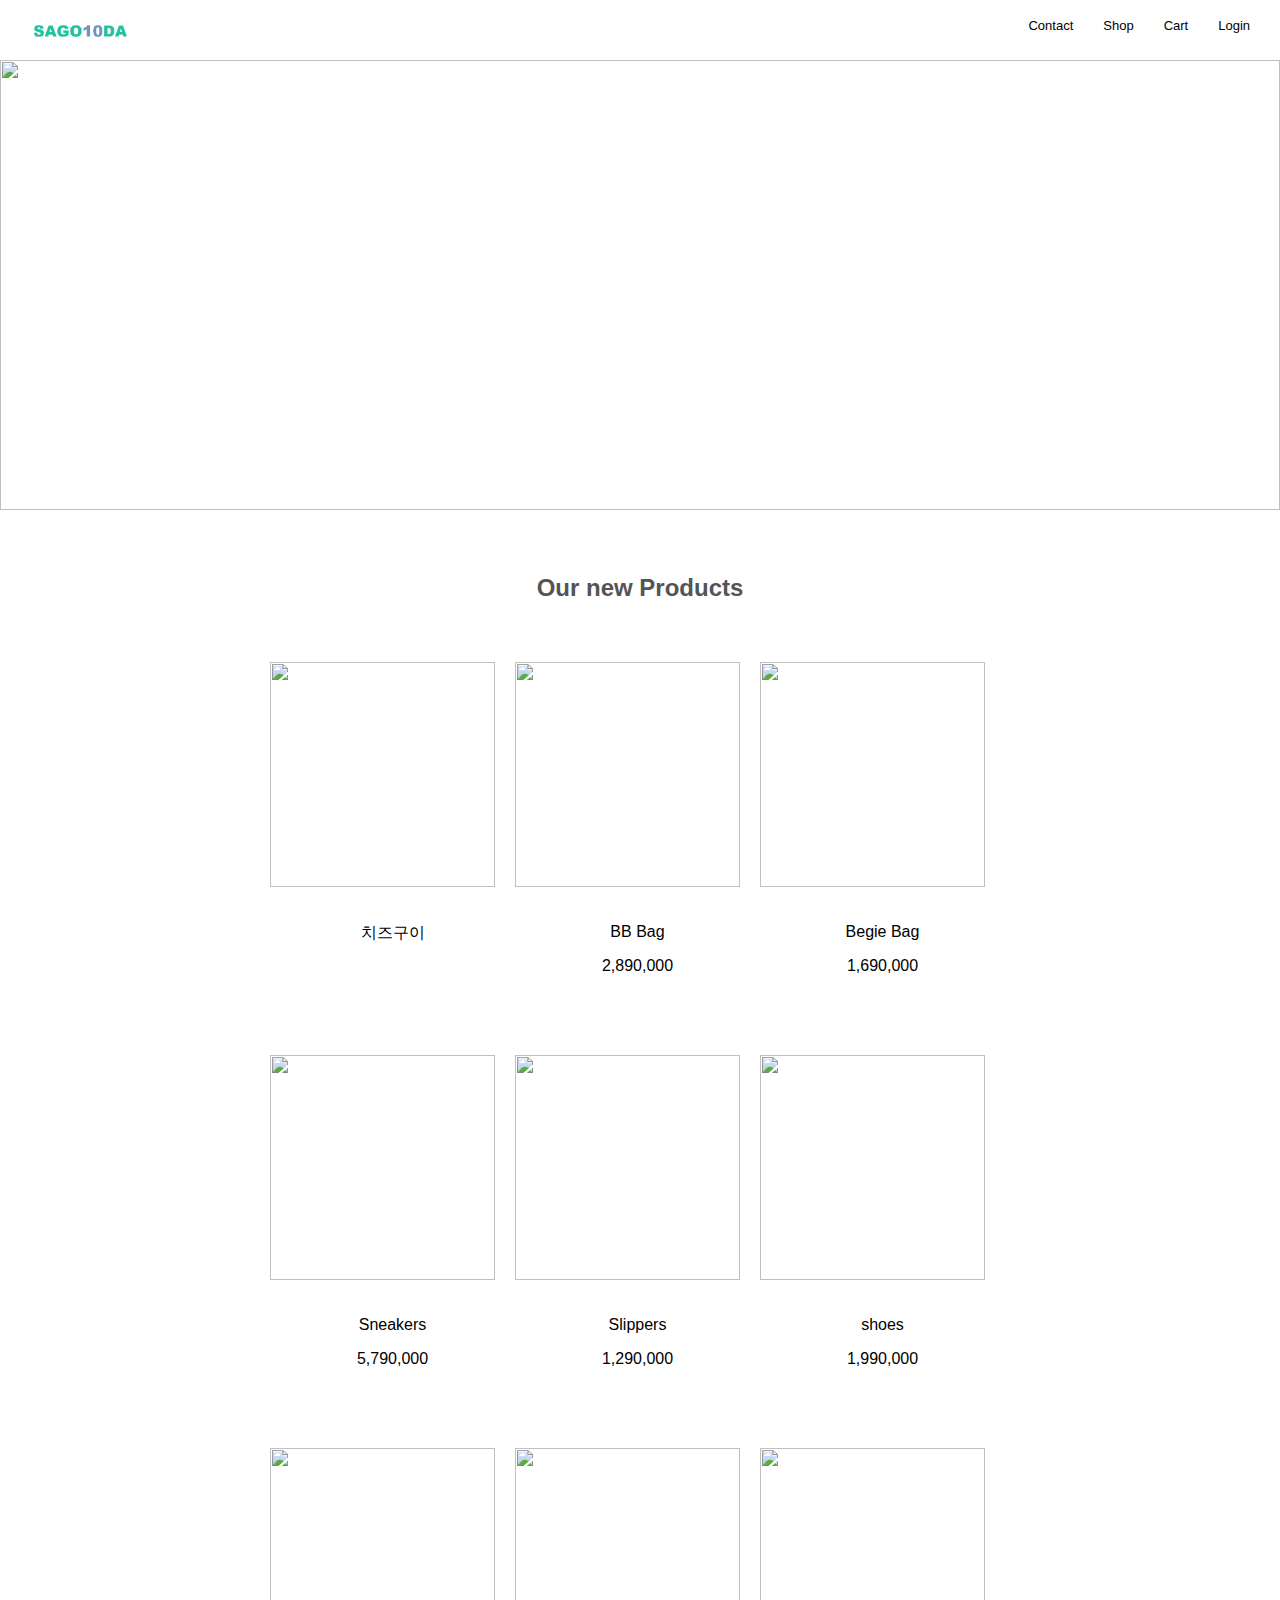
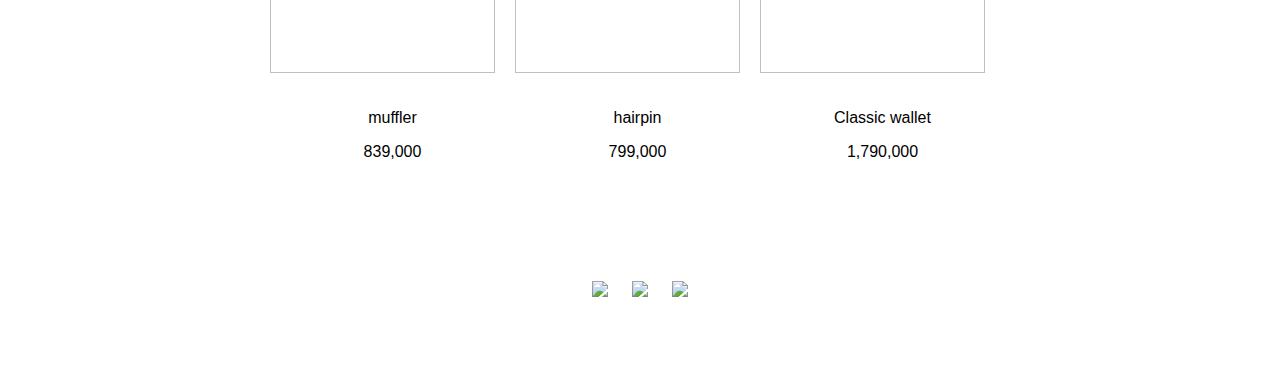
==== index.html @ 476355f1 "Update index.html" ====
<!DOCTYPE html>
<html>
  <head>
    <style>
      * {
        box-sizing: border-box;
      }

      body {
        margin: 0;
        min-width: 992px;
        font-family: "Helvetica";
      }

      .navbar{
       height: 60px;
       padding-left: 30px;
      }

      .logo{
        line-height: 60px;
        float: left;
      }

      .logo img{
        vertical-align: middle;
      }

      .navbar ul{
        float: right;
      }

      .navbar li{
       list-style-type: none;
        float: left;
        margin-right: 30px;
      }

      .navbar a{
        text-decoration: none;
        color: black;
        font-style: bold;
        font-size: 13px;
      }

      .hero_header{
        height: 450px;
        width: 100%;
      }

      body h1{
       text-align: center;
       margin-top: 60px;
       margin-bottom: 60px;
       font-size: 24px;
       font-style: bold;
       color: #545454;
      }

      .products {
        margin-left: auto;
       margin-right: auto;
       padding: 0;
       width: 740px;
        text-align: center;
      }
      
      .products img{
        width: 225px;
        height: 225px;
        margin-right: 20px;
        margin-bottom: 20px;
      }

      .products a{
        text-decoration: none;
        color: black;
        float: left;
        font-size: 16px;
      }

      .price{
        margin-top: 4px;
        margin-bottom: 80px;
      }

      .clearfix{
        clear: both;
      }

      .footer{
        text-align: center;
      }

      .footer img{
        margin-top: 40px;
        height: 20px;
        margin-bottom: 80px;
        margin-left: 10px;
        margin-right: 10px;
      }
      </style>
    <title>SimpleShop</title>
    <meta charset="utf-8" />
    <link href="css/style.css" rel="stylesheet"/>
  </head>
  

    

  
  <body>
    <div class="navbar">
      <a class="logo" href="#">
        <!--img src="https://static.balaan.co.kr/shop/data/skin/PC/img/banner/logo.png" height="20px"-->
         <img src="./ttttt.png" height="20px">
      </a>
      <ul>
        <li><a href="#">Contact</a></li>
        <li><a href="#">Shop</a></li>
        <li><a href="#">Cart</a></li>
        <li><a href="#">Login</a></li>
      </ul>
    </div>
    
    <img class="hero_header" src="https://media.tiffany.com/is/image/tiffanydm/HOLIDAY-BG-Hero-GiftsForHome-Desktop-1?$tile$&wid=2992&fmt=webp">
    <h1>Our new Products</h1>
    <div class="products">
      <a href="https://www.instagram.com/p/CBsP-evgoU8/?igshid=MDJmNzVkMjY=">
        <img src="./images/100.jpg">
        <p>치즈구이</p>
        <p class="price"></p>
      </a>
      <a href="asd.html">
        <img src="./images/010.jpg">
        <p>BB Bag</p>
        <p class="price">2,890,000</p>
      </a>
      <a href="asd.html">
        <img src="https://i.balaan.io/images/1d/1da0a7/1da0a702b8224c3b0c9fa5e1e7b2b1a5294aae6676d23966e78fc7f374f6ec7c.jpg">
        <p>Begie Bag</p>
        <p class="price">1,690,000</p>
      </a>
      <a href="https://www.instagram.com/p/CBsP-evgoU8/?igshid=MDJmNzVkMjY=">
        <img src="./images/001.jpg">
        <p>Sneakers</p>
        <p class="price">5,790,000</p>
      </a>
      <a href="asd.html">
        <img src="https://i.balaan.io/images/e1/e1baf2/e1baf24f6a693c762e391d40a5a8247e940b83c4df651678de759184ffbb7c5c.jpg">
        <p>Slippers</p>
        <p class="price">1,290,000</p>
      </a>
      <a href="asd.html">
        <img src="https://i.balaan.io/images/12/12ac46/12ac46ed6c03695bb4a2d11dcf3e82d764310cf78c98b2435ef4217106daeeec.jpg">
        <p>shoes</p>
        <p class="price">1,990,000</p>
      </a>
      <a href="asd.html">
        <img src="https://i.balaan.io/images/d8/d8f737/d8f737c24c8ea875630c989657ae93940fd9350c9d03b26dffe78886a36f26fd.jpg">
        <p>muffler</p>
        <p class="price">839,000</p>
      </a>
      <a href="asd.html">
        <img src="https://i.balaan.io/images/ff/ffbfc0/ffbfc0c098f2a6777f9a477fa88f34cfc09447dbde6a0cca229fabbe84e882e9.jpg">
        <p>hairpin</p>
        <p class="price">799,000</p>
      </a>
      <a href="asd.html">
        <img src="https://i.balaan.io/images/57/57e994/57e994bdffae0d15e58d9b5264df97588464cc0ce5302a619319e1e79ab4daa4.jpg">
        <p>Classic wallet</p>
        <p class="price">1,790,000</p>
      </a>
      <div class="clearfix"></div>
    </div>
    
    <div class="footer">
      <a href="#"><img src="https://play-lh.googleusercontent.com/ccWDU4A7fX1R24v-vvT480ySh26AYp97g1VrIB_FIdjRcuQB2JP2WdY7h_wVVAeSpg=w240-h480-rw"></a>
      <a href="#"><img src="https://lookaside.fbsbx.com/elementpath/media/?media_id=676073767417807&version=1669809588"></a>
      <a href="#"><img src="https://is1-ssl.mzstatic.com/image/thumb/Purple112/v4/90/e4/24/90e42469-ffb8-86fd-8e01-be5b32637017/ProductionAppIcon-1x_U007emarketing-0-7-0-0-0-85-220.png/230x0w.webp"></a>
    </div>
  </body>
</html>
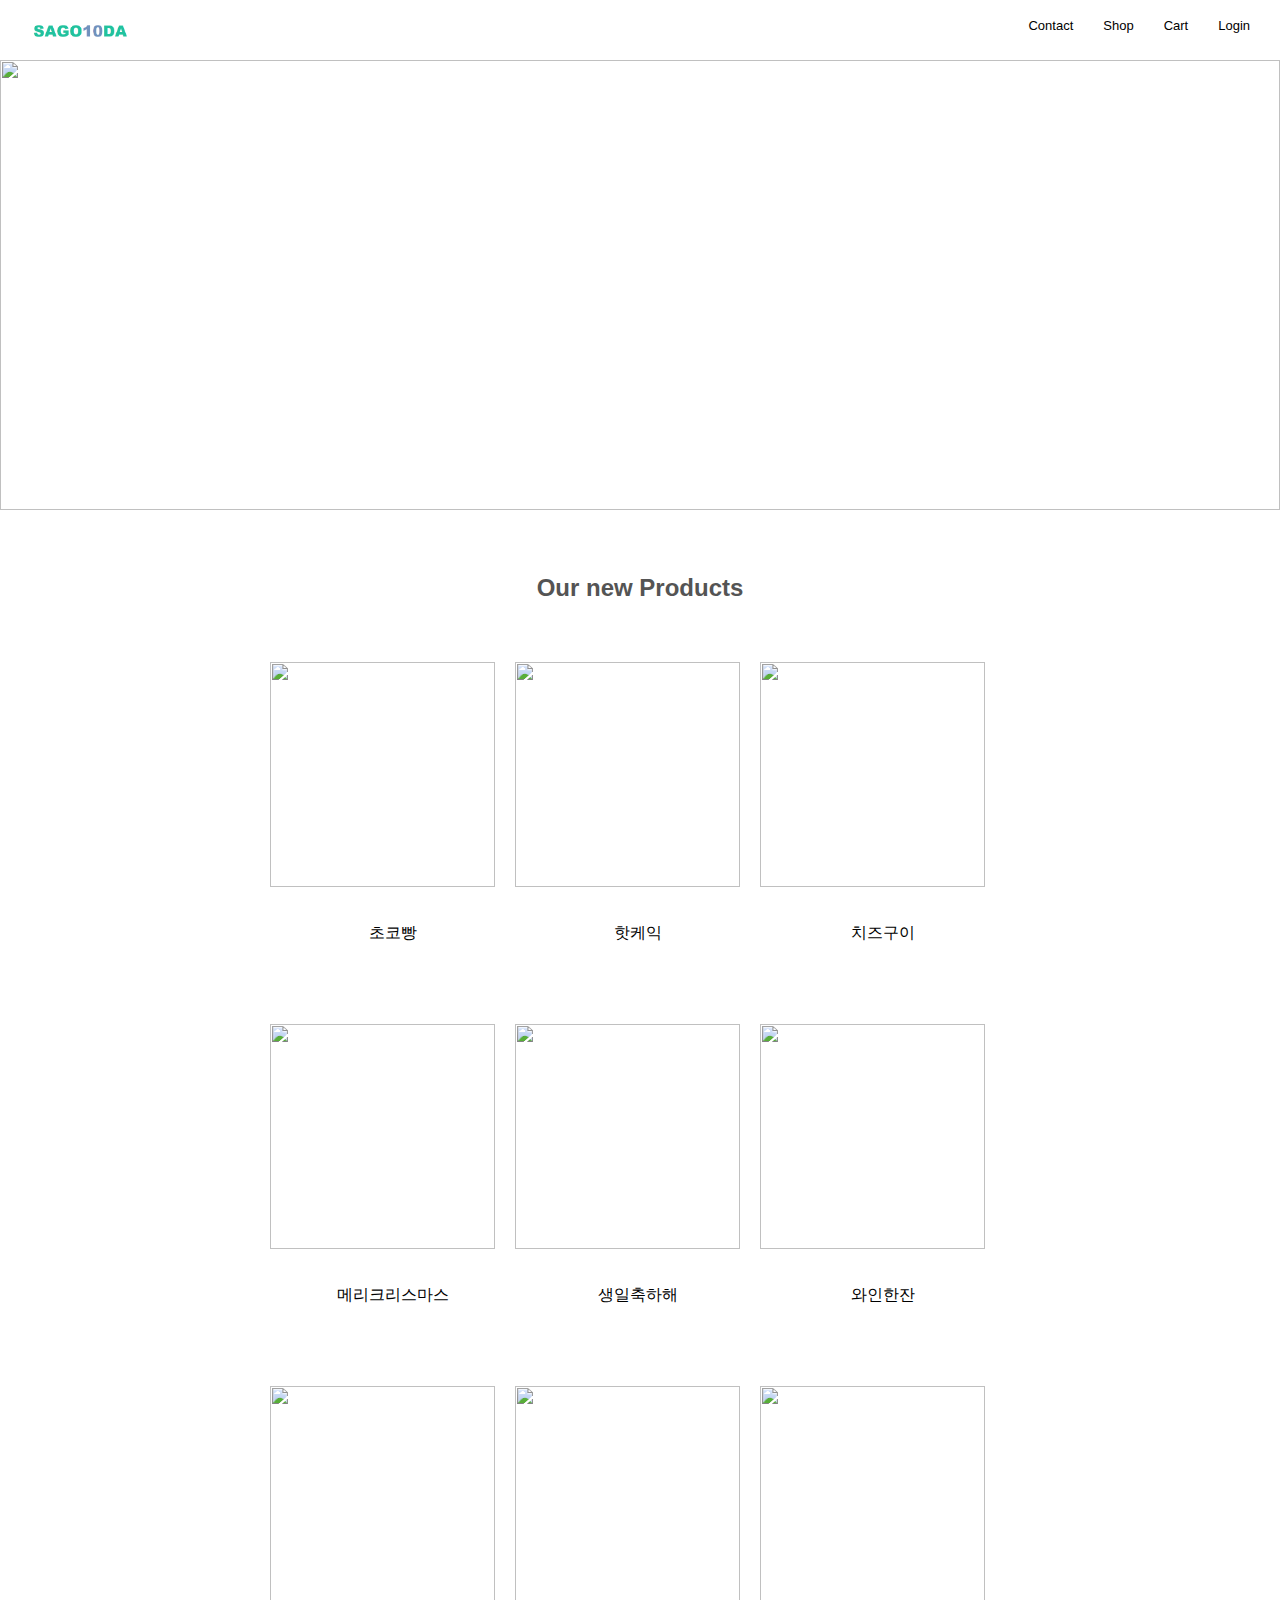
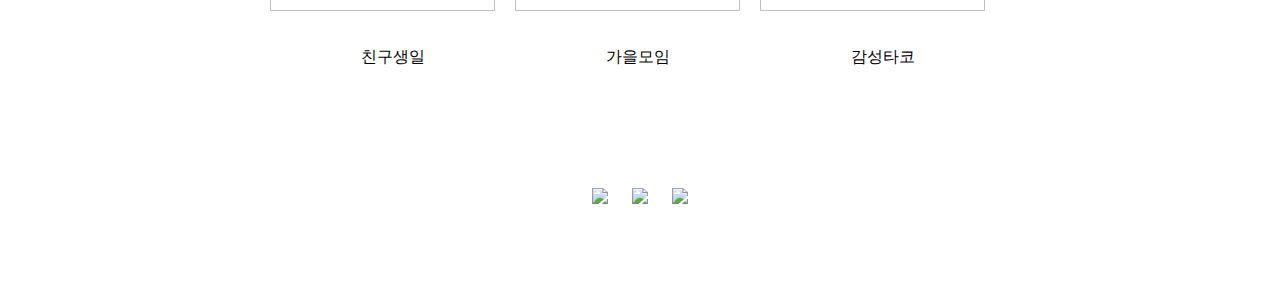
==== commit 64252589: "Update index.html" ====
--- a/index.html
+++ b/index.html
@@ -126,50 +126,50 @@
     <img class="hero_header" src="https://media.tiffany.com/is/image/tiffanydm/HOLIDAY-BG-Hero-GiftsForHome-Desktop-1?$tile$&wid=2992&fmt=webp">
     <h1>Our new Products</h1>
     <div class="products">
+      <a href="https://www.instagram.com/p/BRtOJfMhnwa/?igshid=MDJmNzVkMjY=">
+        <img src="./images/1000.jpg">
+        <p>초코빵</p>
+        <p class="price"></p>
+      </a>
+      <a href="https://www.instagram.com/p/BzS1Ueon6Nn/?igshid=MDJmNzVkMjY=">
+        <img src="./images/010.jpg">
+        <p>핫케익</p>
+        <p class="price"></p>
+      </a>
       <a href="https://www.instagram.com/p/CBsP-evgoU8/?igshid=MDJmNzVkMjY=">
-        <img src="./images/100.jpg">
+        <img src="./images/001.jpg">
         <p>치즈구이</p>
         <p class="price"></p>
       </a>
-      <a href="asd.html">
-        <img src="./images/010.jpg">
-        <p>BB Bag</p>
-        <p class="price">2,890,000</p>
+      <a href="https://www.instagram.com/p/BOcfPIvj9i3/?igshid=MDJmNzVkMjY=">
+        <img src="./images/200.jpg">
+        <p>메리크리스마스</p>
+        <p class="price"></p>
       </a>
-      <a href="asd.html">
-        <img src="https://i.balaan.io/images/1d/1da0a7/1da0a702b8224c3b0c9fa5e1e7b2b1a5294aae6676d23966e78fc7f374f6ec7c.jpg">
-        <p>Begie Bag</p>
-        <p class="price">1,690,000</p>
+      <a href="https://www.instagram.com/p/B4KPuj4HSOk/?igshid=MDJmNzVkMjY=">
+        <img src="./images/020.jpg">
+        <p>생일축하해</p>
+        <p class="price"></p>
       </a>
-      <a href="https://www.instagram.com/p/CBsP-evgoU8/?igshid=MDJmNzVkMjY=">
-        <img src="./images/001.jpg">
-        <p>Sneakers</p>
-        <p class="price">5,790,000</p>
+      <a href="https://www.instagram.com/p/BcueW0Tn6Ok/?igshid=MDJmNzVkMjY=">
+        <img src="./images/002.jpg">
+        <p>와인한잔</p>
+        <p class="price"></p>
       </a>
-      <a href="asd.html">
-        <img src="https://i.balaan.io/images/e1/e1baf2/e1baf24f6a693c762e391d40a5a8247e940b83c4df651678de759184ffbb7c5c.jpg">
-        <p>Slippers</p>
-        <p class="price">1,290,000</p>
+      <a href="https://www.instagram.com/p/BcOoNaRnT1K/?igshid=MDJmNzVkMjY=">
+        <img src="./images/300.jpg">
+        <p>친구생일</p>
+        <p class="price"></p>
       </a>
-      <a href="asd.html">
-        <img src="https://i.balaan.io/images/12/12ac46/12ac46ed6c03695bb4a2d11dcf3e82d764310cf78c98b2435ef4217106daeeec.jpg">
-        <p>shoes</p>
-        <p class="price">1,990,000</p>
+      <a href="https://www.instagram.com/p/B7dhG7eA7TA/?igshid=MDJmNzVkMjY=">
+        <img src="./images/030.jpg">
+        <p>가을모임</p>
+        <p class="price"></p>
       </a>
-      <a href="asd.html">
-        <img src="https://i.balaan.io/images/d8/d8f737/d8f737c24c8ea875630c989657ae93940fd9350c9d03b26dffe78886a36f26fd.jpg">
-        <p>muffler</p>
-        <p class="price">839,000</p>
-      </a>
-      <a href="asd.html">
-        <img src="https://i.balaan.io/images/ff/ffbfc0/ffbfc0c098f2a6777f9a477fa88f34cfc09447dbde6a0cca229fabbe84e882e9.jpg">
-        <p>hairpin</p>
-        <p class="price">799,000</p>
-      </a>
-      <a href="asd.html">
-        <img src="https://i.balaan.io/images/57/57e994/57e994bdffae0d15e58d9b5264df97588464cc0ce5302a619319e1e79ab4daa4.jpg">
-        <p>Classic wallet</p>
-        <p class="price">1,790,000</p>
+      <a href="https://www.instagram.com/p/BN_6JzLDAQr/?igshid=MDJmNzVkMjY=">
+        <img src="./images/003.jpg">
+        <p>감성타코</p>
+        <p class="price"></p>
       </a>
       <div class="clearfix"></div>
     </div>
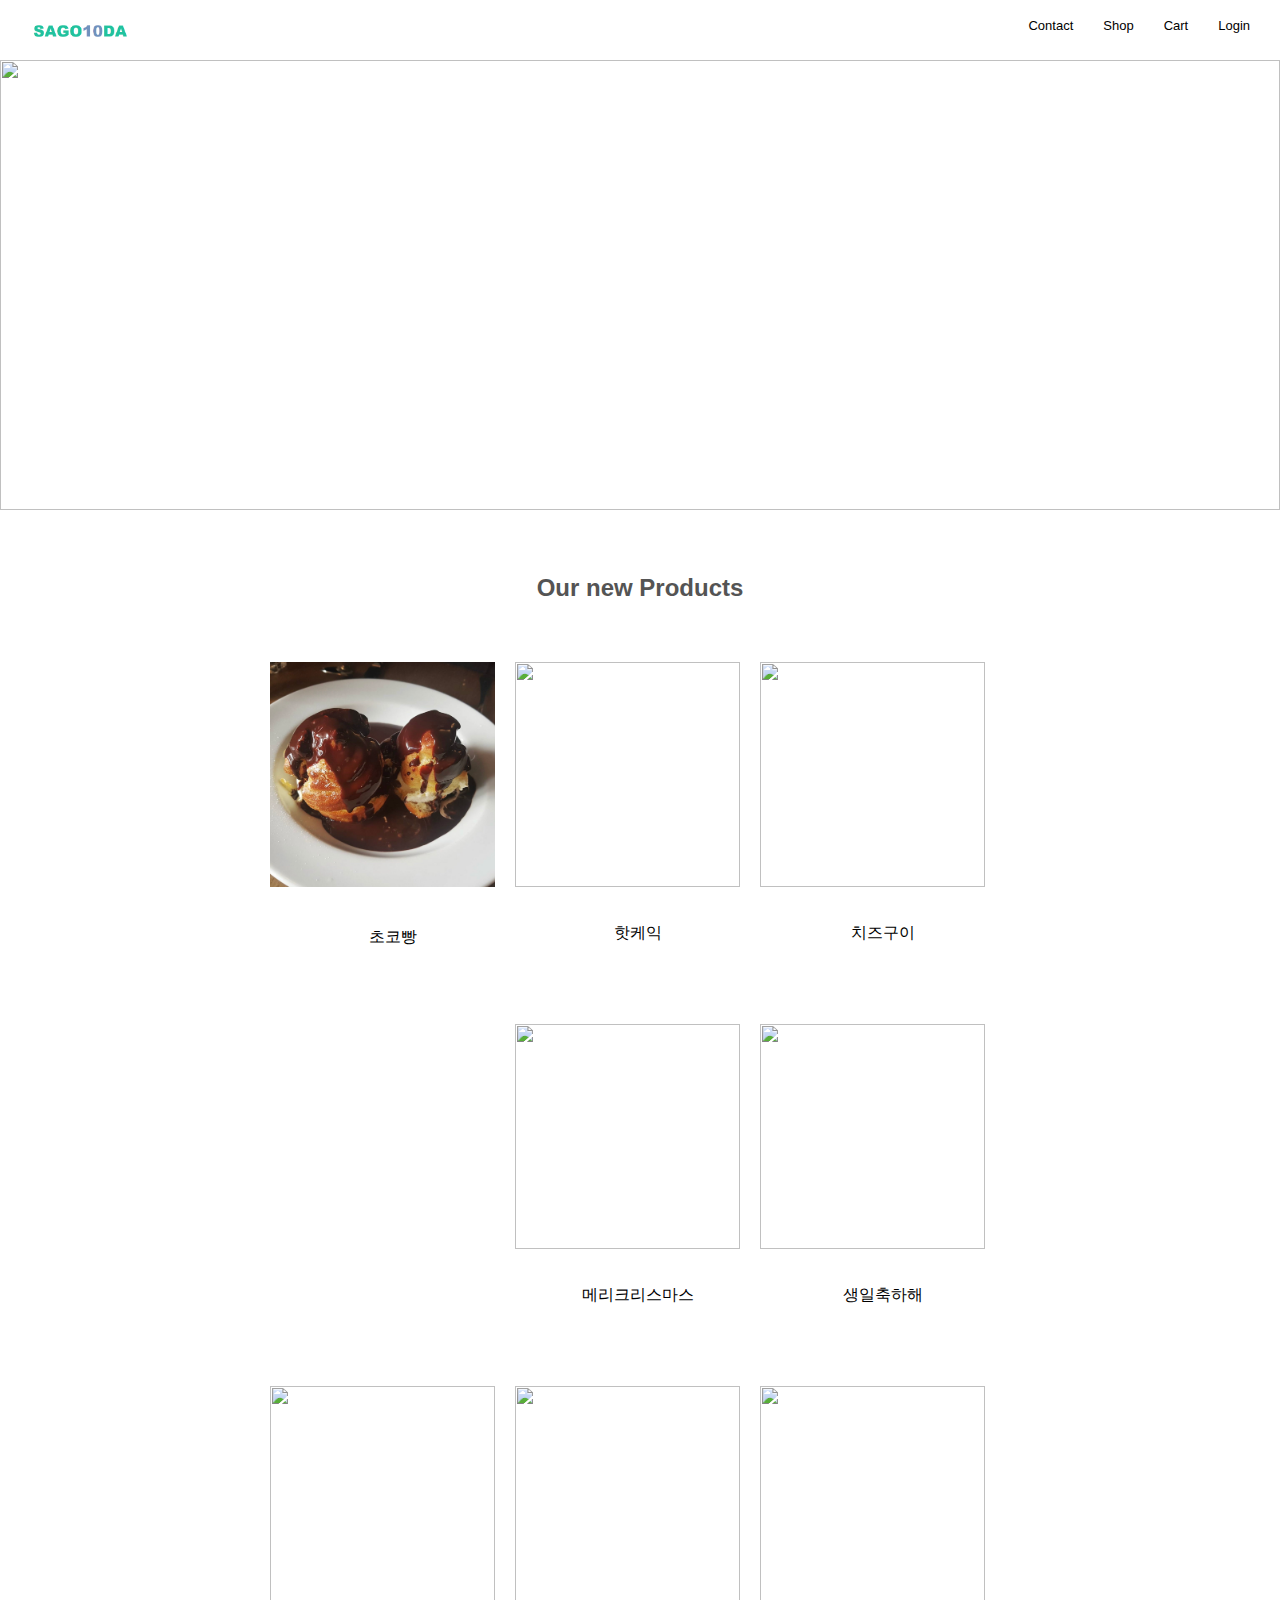
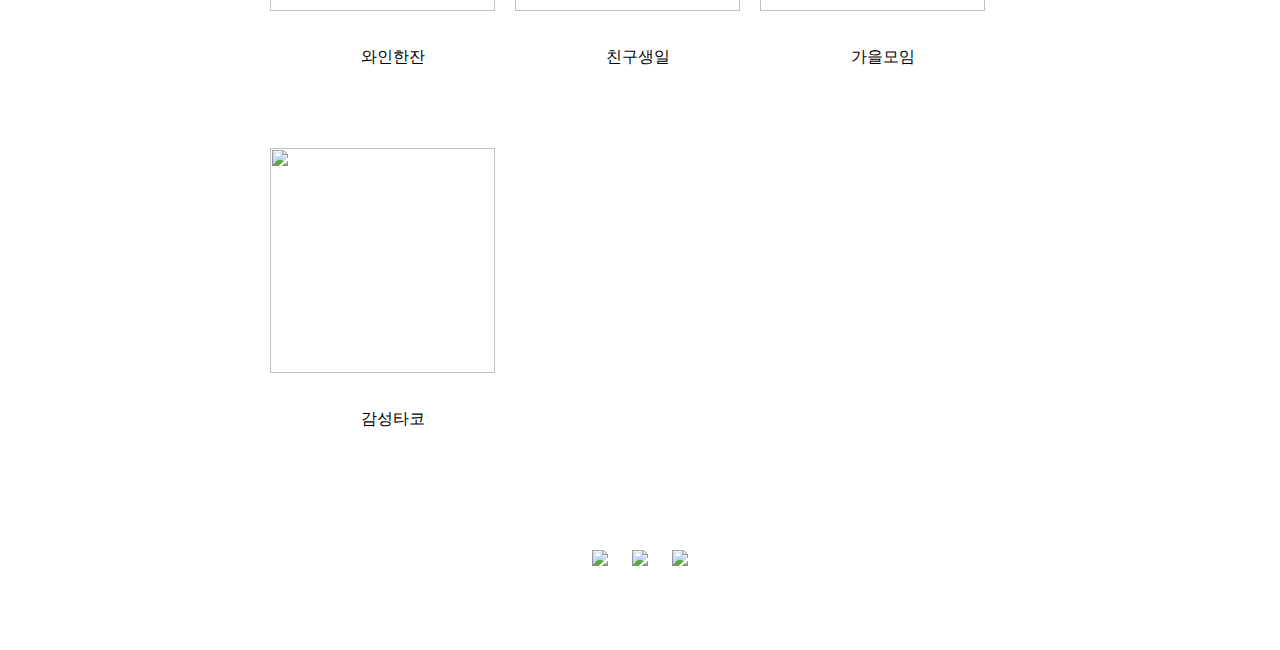
==== commit aa31909e: "Update index.html" ====
--- a/index.html
+++ b/index.html
@@ -127,7 +127,7 @@
     <h1>Our new Products</h1>
     <div class="products">
       <a href="https://www.instagram.com/p/BRtOJfMhnwa/?igshid=MDJmNzVkMjY=">
-        <img src="./images/1000.jpg">
+        <img src="./1000.jpg">
         <p>초코빵</p>
         <p class="price"></p>
       </a>
@@ -169,7 +169,7 @@
       <a href="https://www.instagram.com/p/BN_6JzLDAQr/?igshid=MDJmNzVkMjY=">
         <img src="./images/003.jpg">
         <p>감성타코</p>
-        <p class="price"></p>
+        <p class="price"> </p>
       </a>
       <div class="clearfix"></div>
     </div>
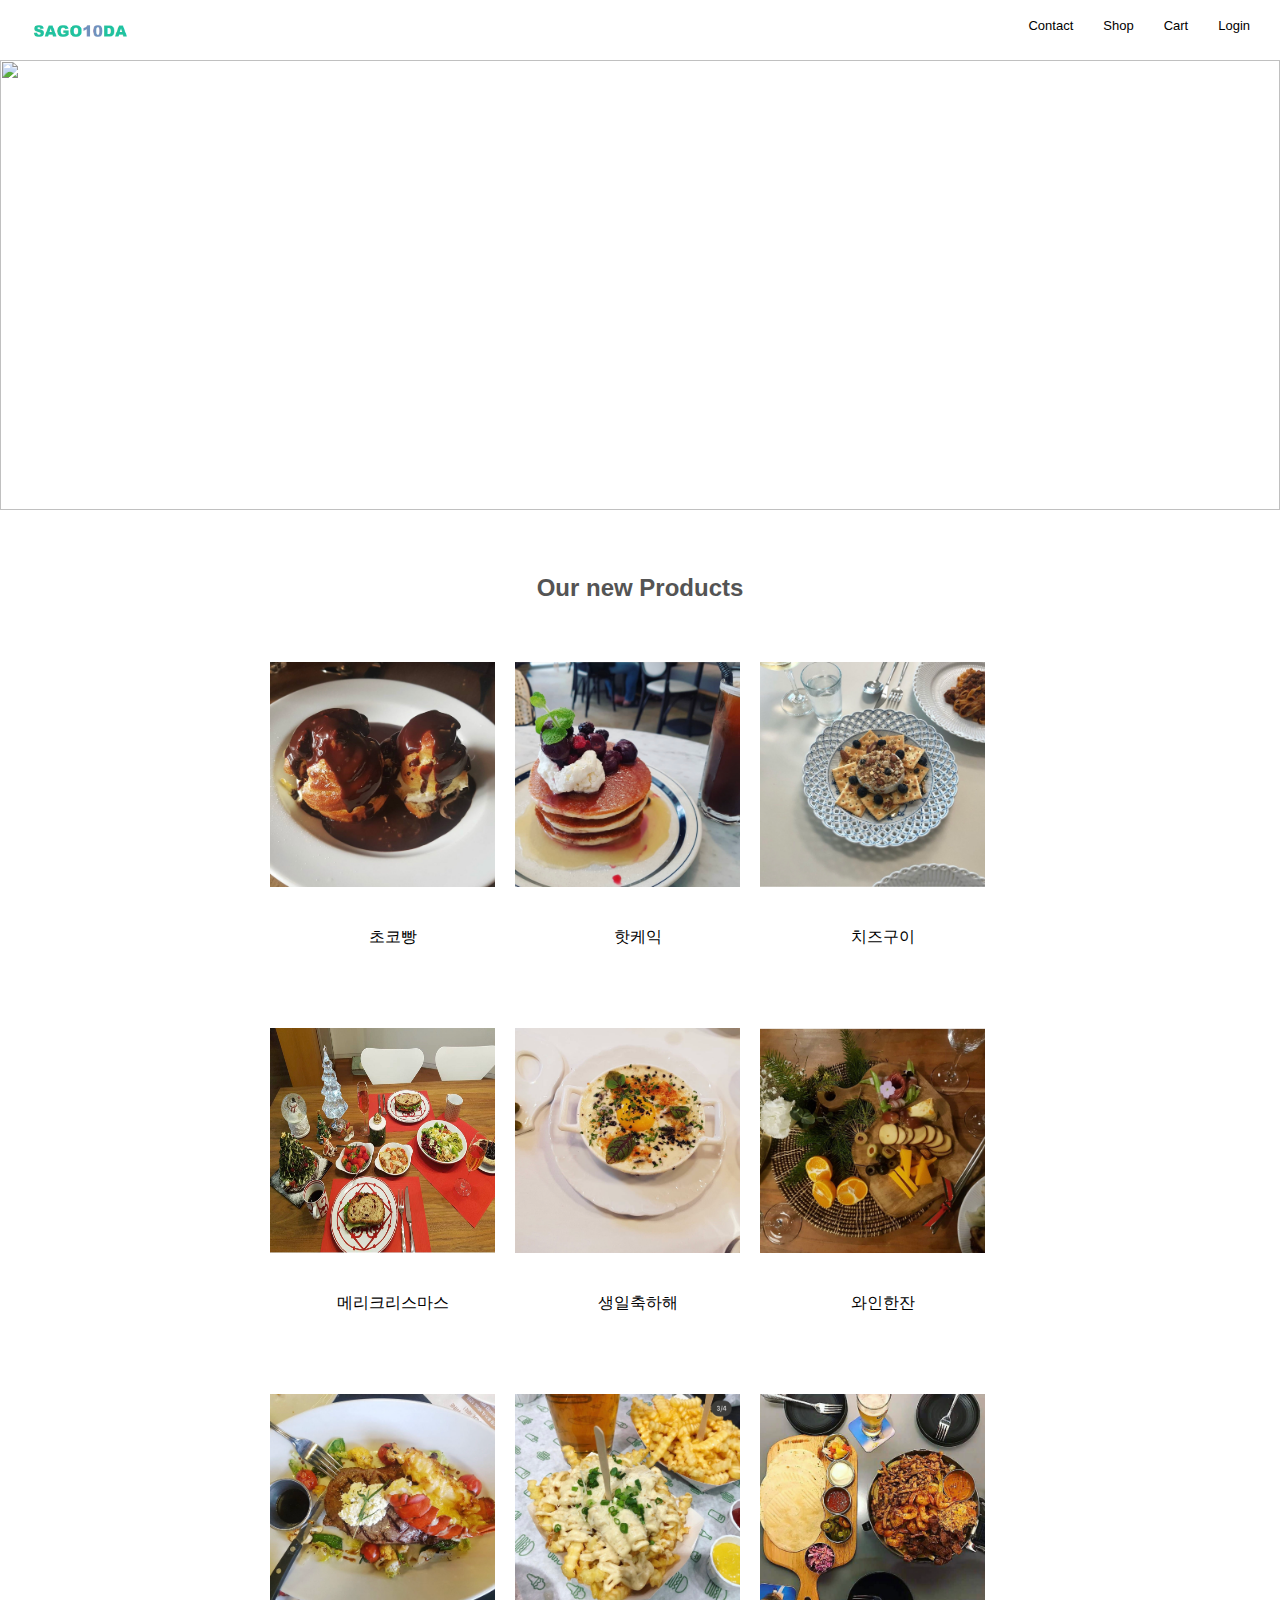
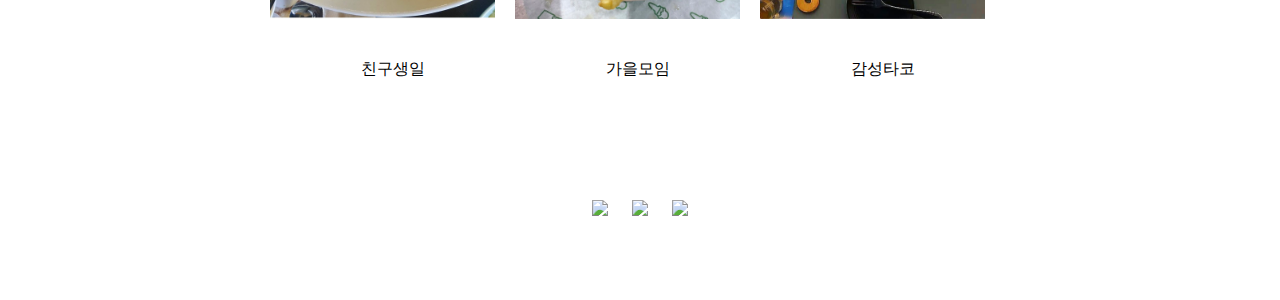
==== commit 15d07319: "Update index.html" ====
--- a/index.html
+++ b/index.html
@@ -132,42 +132,42 @@
         <p class="price"></p>
       </a>
       <a href="https://www.instagram.com/p/BzS1Ueon6Nn/?igshid=MDJmNzVkMjY=">
-        <img src="./images/010.jpg">
+        <img src="./010.jpg">
         <p>핫케익</p>
         <p class="price"></p>
       </a>
       <a href="https://www.instagram.com/p/CBsP-evgoU8/?igshid=MDJmNzVkMjY=">
-        <img src="./images/001.jpg">
+        <img src="./001.jpg">
         <p>치즈구이</p>
         <p class="price"></p>
       </a>
       <a href="https://www.instagram.com/p/BOcfPIvj9i3/?igshid=MDJmNzVkMjY=">
-        <img src="./images/200.jpg">
+        <img src="./200.jpg">
         <p>메리크리스마스</p>
         <p class="price"></p>
       </a>
       <a href="https://www.instagram.com/p/B4KPuj4HSOk/?igshid=MDJmNzVkMjY=">
-        <img src="./images/020.jpg">
+        <img src="./020.jpg">
         <p>생일축하해</p>
         <p class="price"></p>
       </a>
       <a href="https://www.instagram.com/p/BcueW0Tn6Ok/?igshid=MDJmNzVkMjY=">
-        <img src="./images/002.jpg">
+        <img src="./002.jpg">
         <p>와인한잔</p>
         <p class="price"></p>
       </a>
       <a href="https://www.instagram.com/p/BcOoNaRnT1K/?igshid=MDJmNzVkMjY=">
-        <img src="./images/300.jpg">
+        <img src="./300.jpg">
         <p>친구생일</p>
         <p class="price"></p>
       </a>
       <a href="https://www.instagram.com/p/B7dhG7eA7TA/?igshid=MDJmNzVkMjY=">
-        <img src="./images/030.jpg">
+        <img src="./030.jpg">
         <p>가을모임</p>
         <p class="price"></p>
       </a>
       <a href="https://www.instagram.com/p/BN_6JzLDAQr/?igshid=MDJmNzVkMjY=">
-        <img src="./images/003.jpg">
+        <img src="./003.jpg">
         <p>감성타코</p>
         <p class="price"> </p>
       </a>
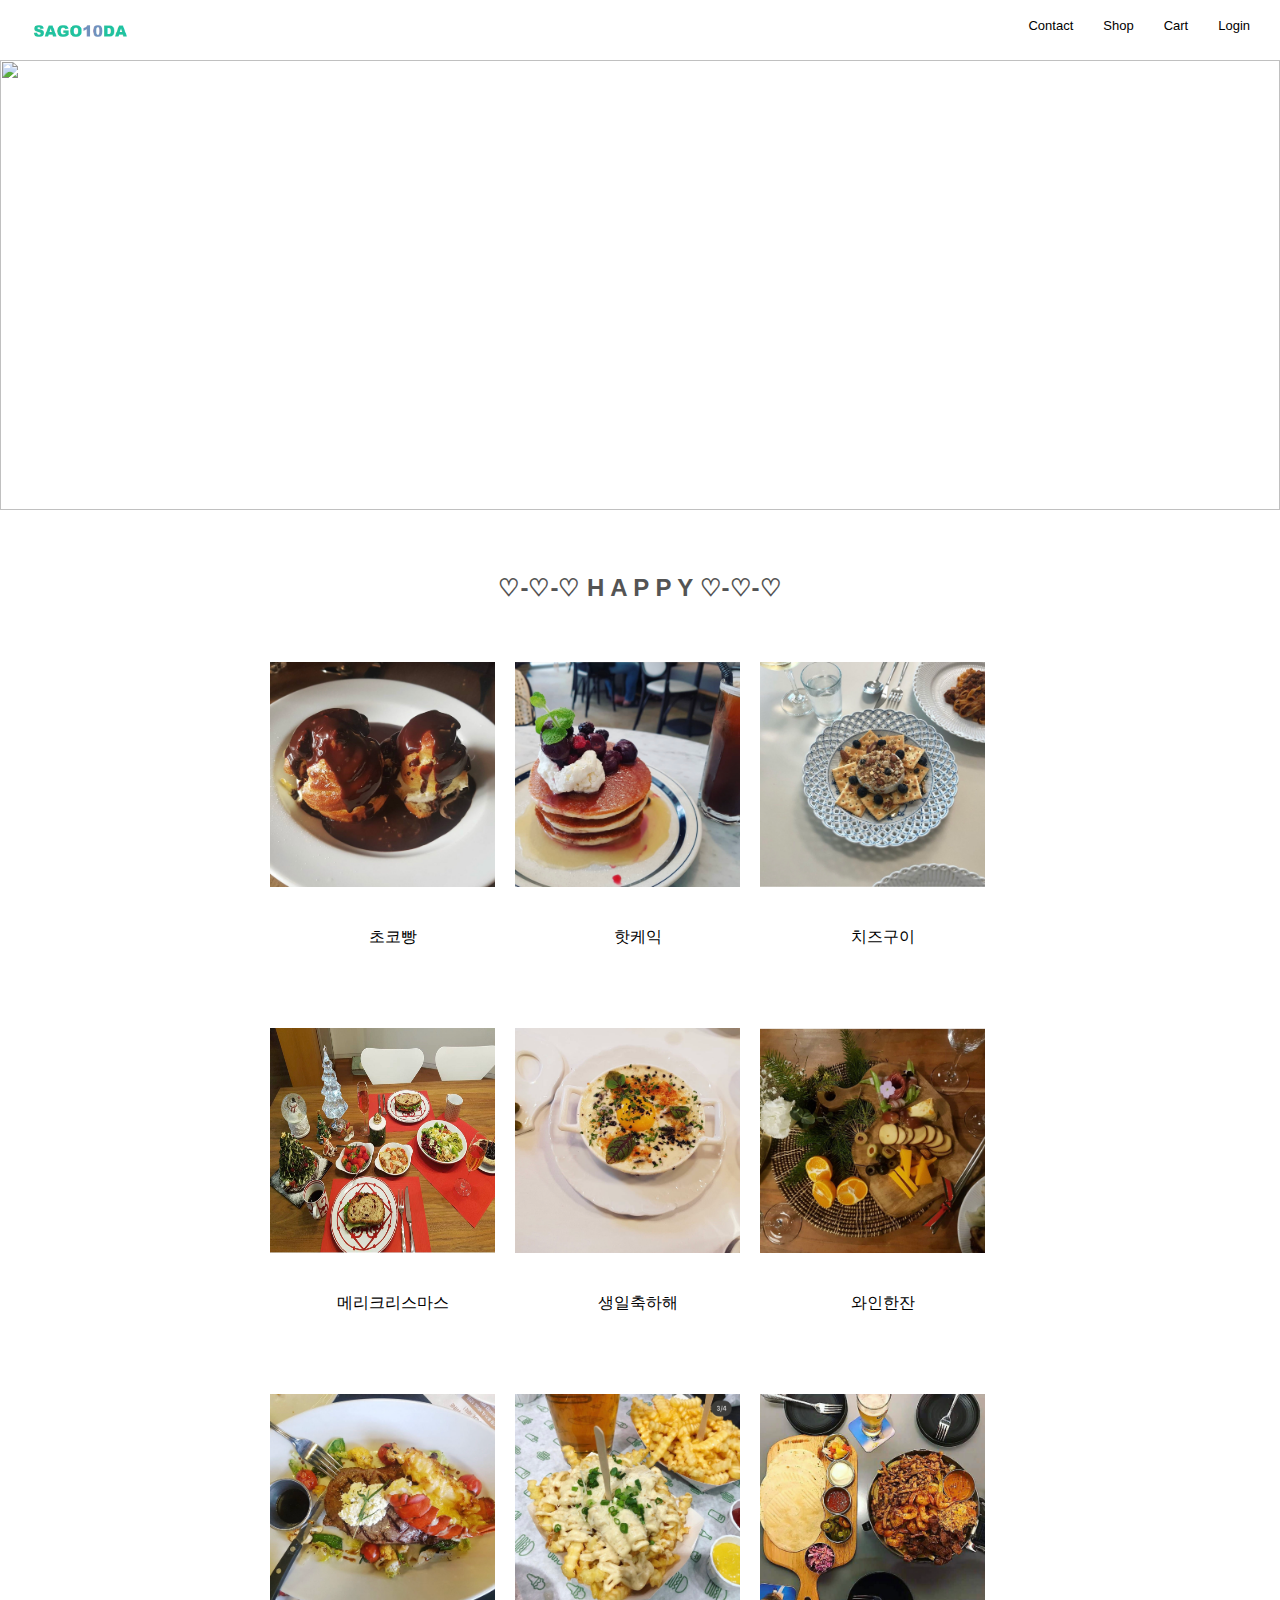
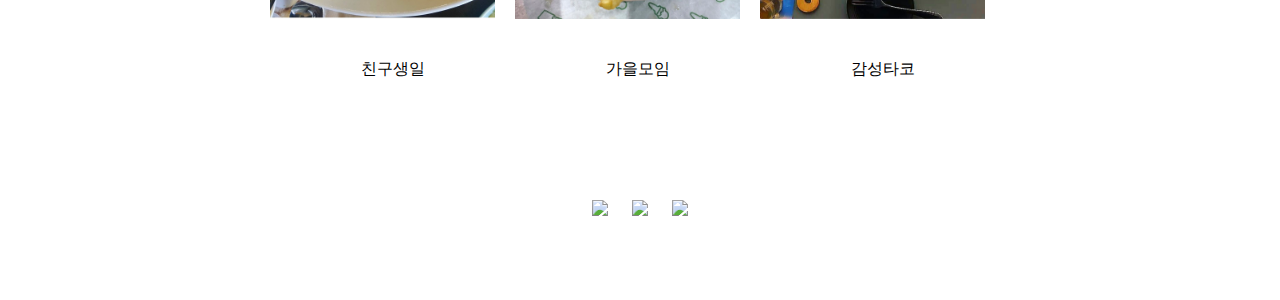
==== commit e58520c2: "Update index.html" ====
--- a/index.html
+++ b/index.html
@@ -124,7 +124,7 @@
     </div>
     
     <img class="hero_header" src="https://media.tiffany.com/is/image/tiffanydm/HOLIDAY-BG-Hero-GiftsForHome-Desktop-1?$tile$&wid=2992&fmt=webp">
-    <h1>Our new Products</h1>
+    <h1>♡-♡-♡ H A P P Y ♡-♡-♡</h1>
     <div class="products">
       <a href="https://www.instagram.com/p/BRtOJfMhnwa/?igshid=MDJmNzVkMjY=">
         <img src="./1000.jpg">
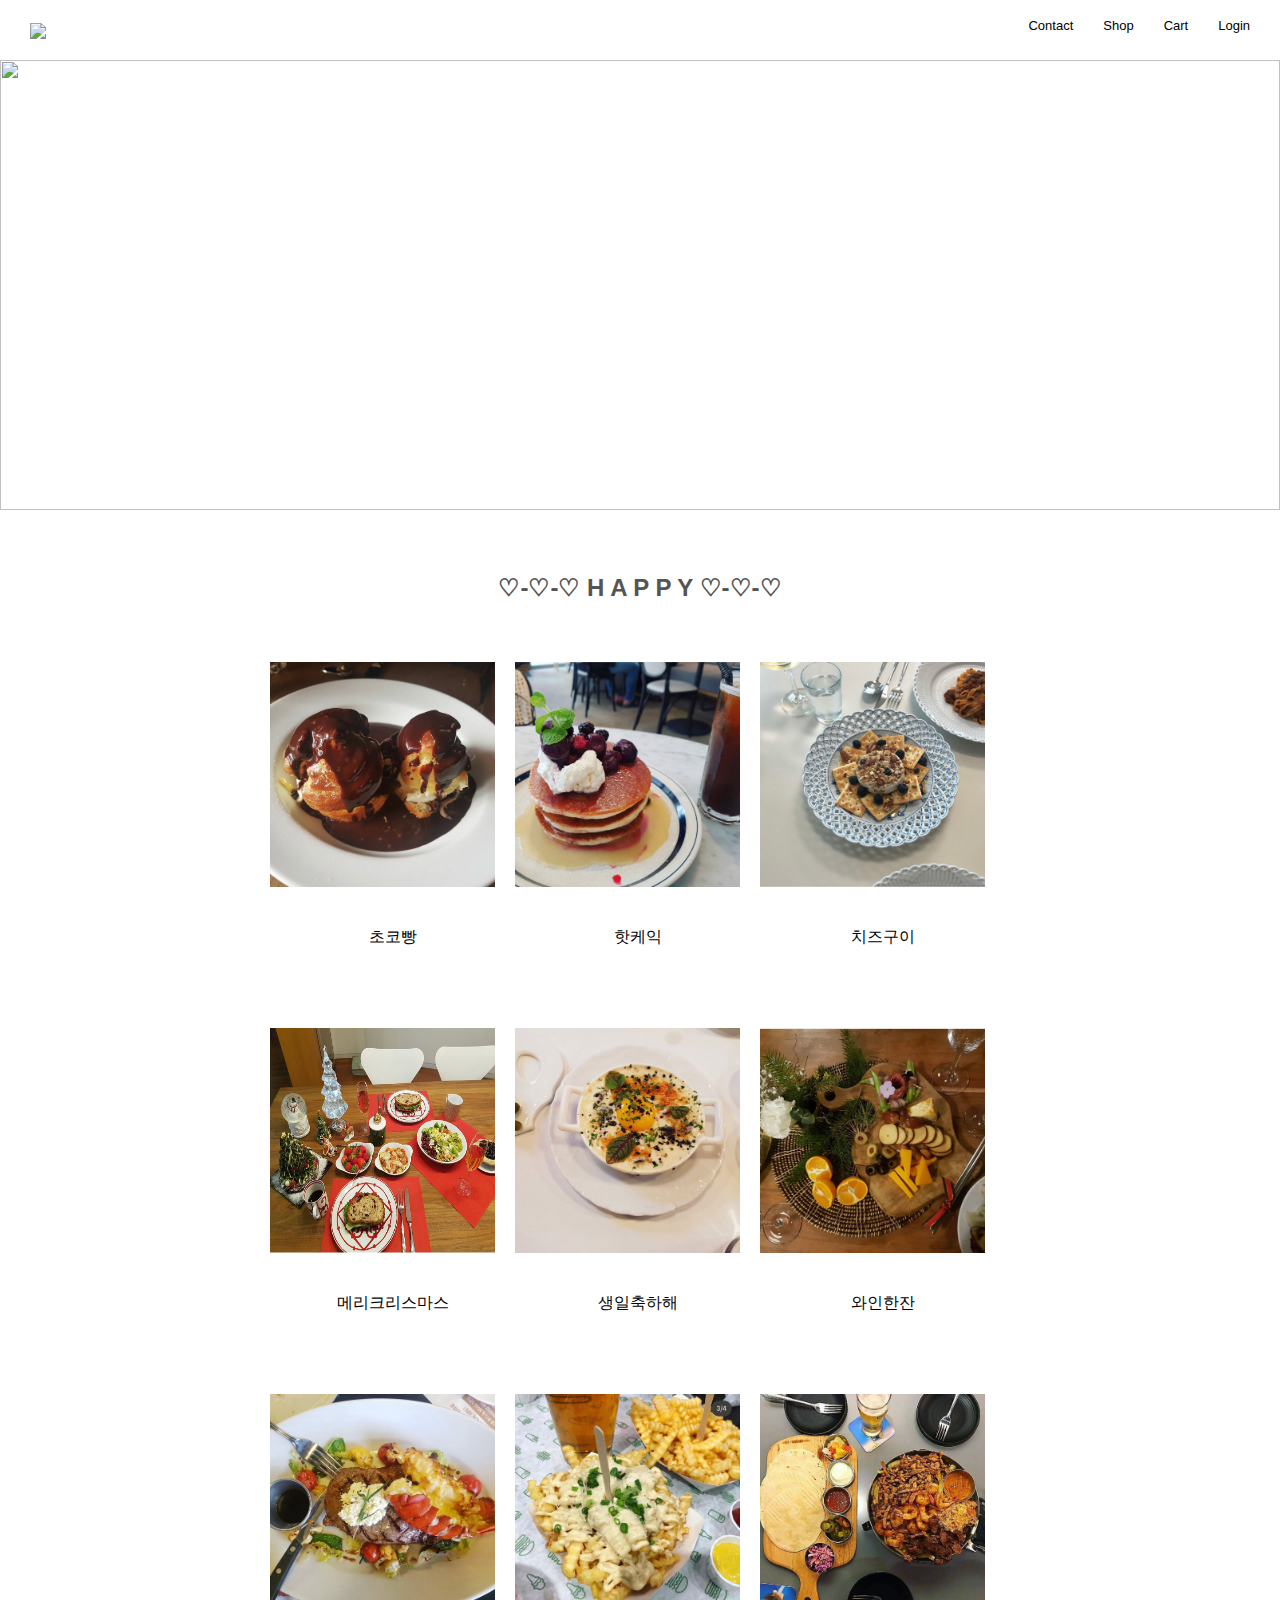
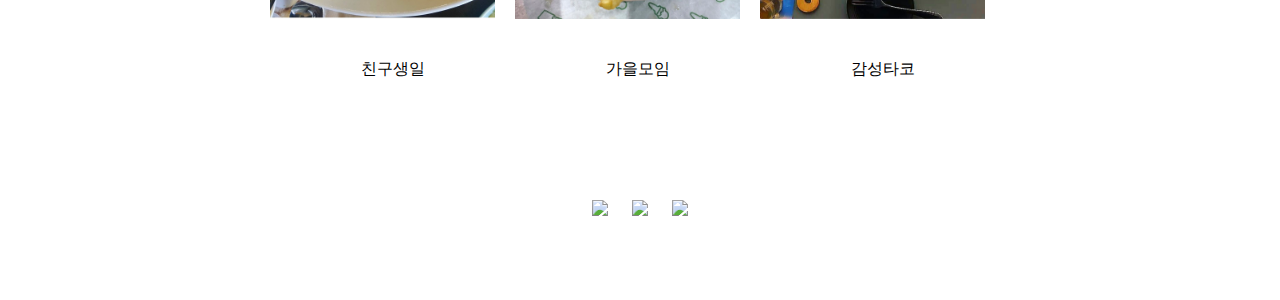
==== commit 4f4d00f9: "Update index.html" ====
--- a/index.html
+++ b/index.html
@@ -113,7 +113,7 @@
     <div class="navbar">
       <a class="logo" href="#">
         <!--img src="https://static.balaan.co.kr/shop/data/skin/PC/img/banner/logo.png" height="20px"-->
-         <img src="./ttttt.png" height="20px">
+         <img src="./111.png" height="20px">
       </a>
       <ul>
         <li><a href="#">Contact</a></li>
